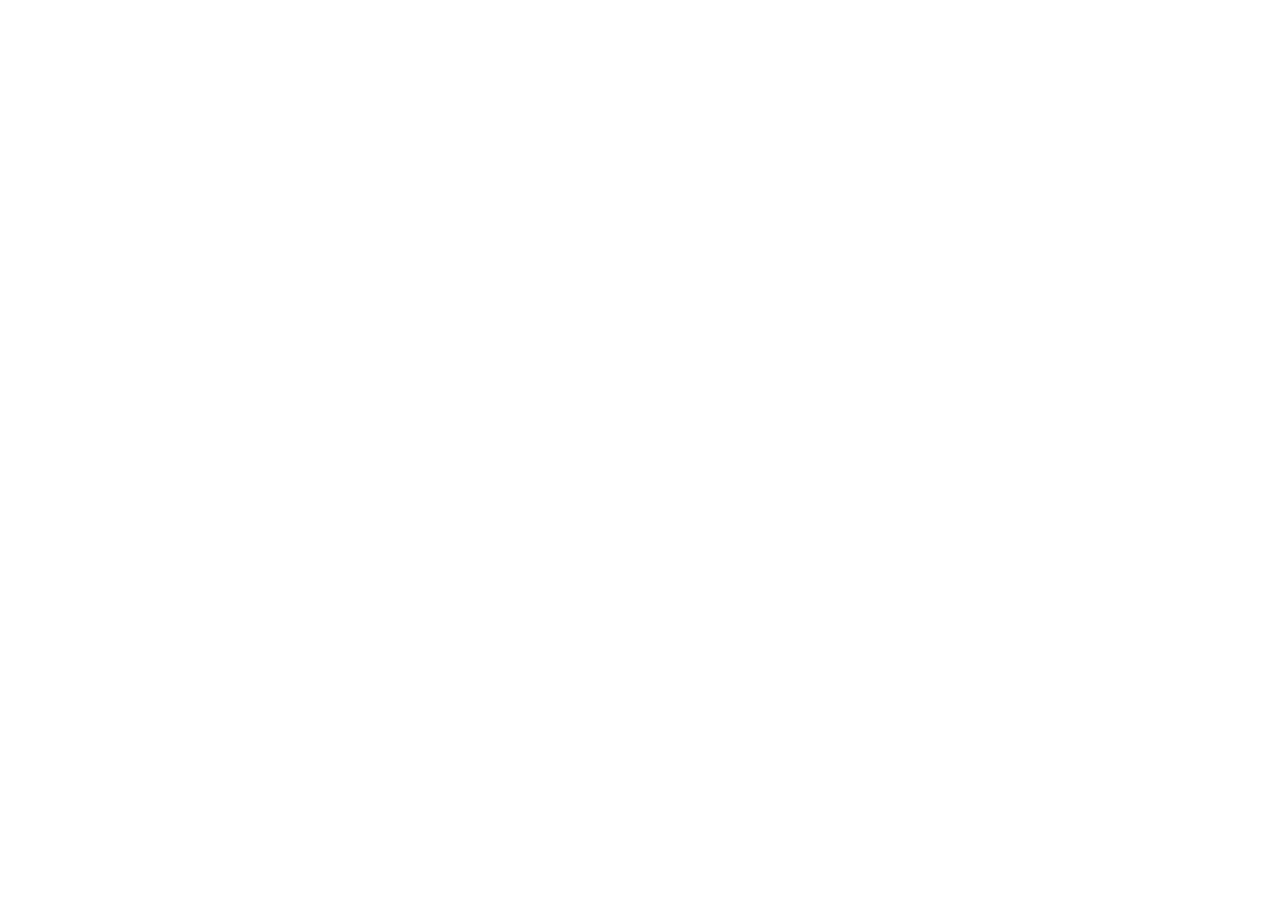
==== projetos/projetos-html-css/projeto-01/index.html @ f29a06c0 "created first html css project" ====
<!doctype html>
<html lang="pt-br">
  <head>
    <meta charset="UTF-8" />
    <meta name="viewport" content="width=device-width, initial-scale=1.0" />
    <title>Página de receita</title>
  </head>
  <body></body>
</html>
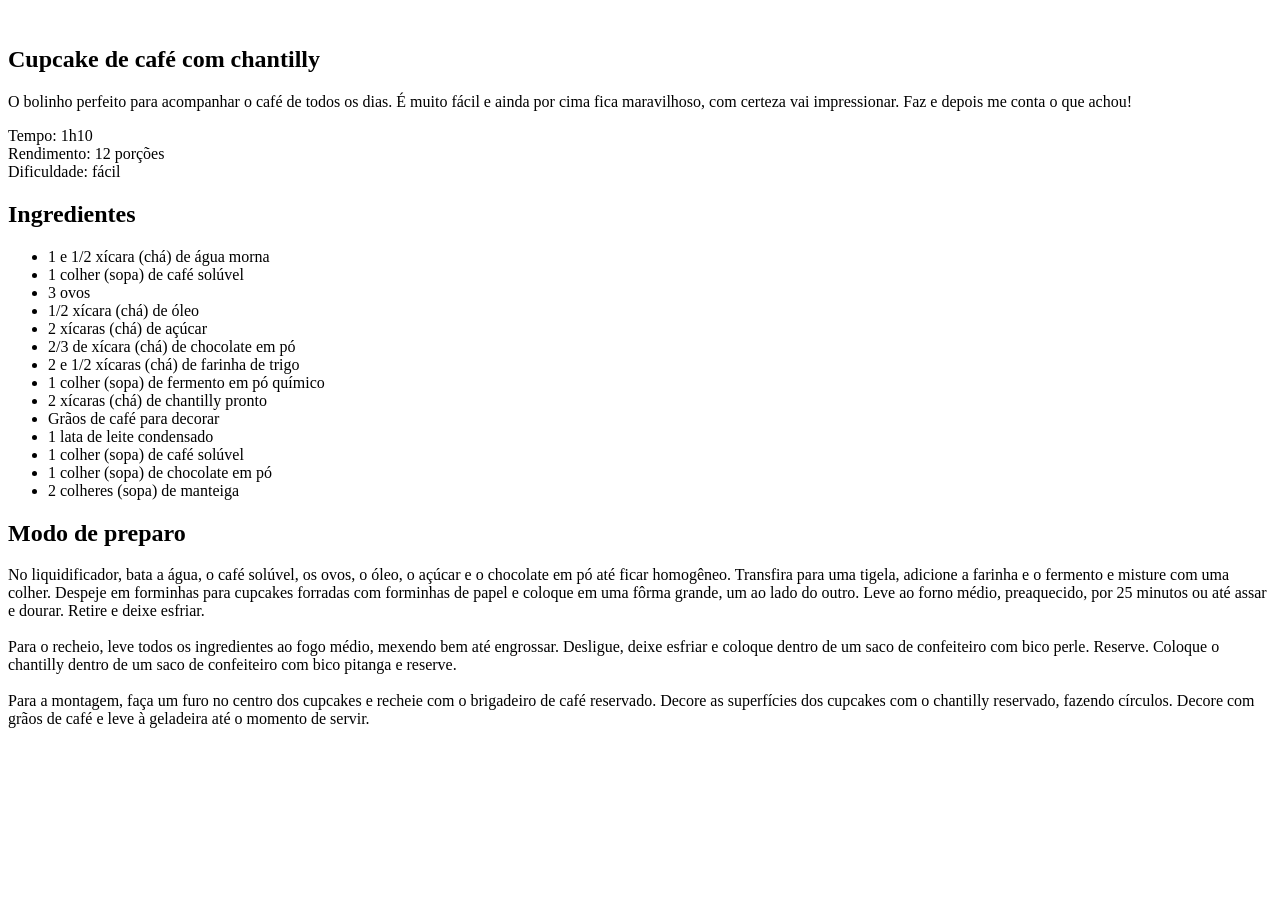
==== commit 7eece1e1: "initial html structure" ====
--- a/projetos/projetos-html-css/projeto-01/index.html
+++ b/projetos/projetos-html-css/projeto-01/index.html
@@ -5,5 +5,65 @@
     <meta name="viewport" content="width=device-width, initial-scale=1.0" />
     <title>Página de receita</title>
   </head>
-  <body></body>
+  <body>
+    <div id="page">
+      <img src="" alt="" />
+      <main>
+        <section id="about">
+          <h1>Cupcake de café com chantilly</h1>
+          <p>
+            O bolinho perfeito para acompanhar o café de todos os dias. É muito
+            fácil e ainda por cima fica maravilhoso, com certeza vai
+            impressionar. Faz e depois me conta o que achou!
+          </p>
+          <p>
+            Tempo: 1h10 <br />
+            Rendimento: 12 porções <br />
+            Dificuldade: fácil
+          </p>
+        </section>
+        <section id="ingredients">
+          <h2>Ingredientes</h2>
+          <ul>
+            <li>1 e 1/2 xícara (chá) de água morna</li>
+            <li>1 colher (sopa) de café solúvel</li>
+            <li>3 ovos</li>
+            <li>1/2 xícara (chá) de óleo</li>
+            <li>2 xícaras (chá) de açúcar</li>
+            <li>2/3 de xícara (chá) de chocolate em pó</li>
+            <li>2 e 1/2 xícaras (chá) de farinha de trigo</li>
+            <li>1 colher (sopa) de fermento em pó químico</li>
+            <li>2 xícaras (chá) de chantilly pronto</li>
+            <li>Grãos de café para decorar</li>
+            <li>1 lata de leite condensado</li>
+            <li>1 colher (sopa) de café solúvel</li>
+            <li>1 colher (sopa) de chocolate em pó</li>
+            <li>2 colheres (sopa) de manteiga</li>
+          </ul>
+        </section>
+        <section id="preparation">
+          <h2>Modo de preparo</h2>
+          <p>
+            No liquidificador, bata a água, o café solúvel, os ovos, o óleo, o
+            açúcar e o chocolate em pó até ficar homogêneo. Transfira para uma
+            tigela, adicione a farinha e o fermento e misture com uma colher.
+            Despeje em forminhas para cupcakes forradas com forminhas de papel e
+            coloque em uma fôrma grande, um ao lado do outro. Leve ao forno
+            médio, preaquecido, por 25 minutos ou até assar e dourar. Retire e
+            deixe esfriar.
+            <br /><br />
+            Para o recheio, leve todos os ingredientes ao fogo médio, mexendo
+            bem até engrossar. Desligue, deixe esfriar e coloque dentro de um
+            saco de confeiteiro com bico perle. Reserve. Coloque o chantilly
+            dentro de um saco de confeiteiro com bico pitanga e reserve.
+            <br /><br />
+            Para a montagem, faça um furo no centro dos cupcakes e recheie com o
+            brigadeiro de café reservado. Decore as superfícies dos cupcakes com
+            o chantilly reservado, fazendo círculos. Decore com grãos de café e
+            leve à geladeira até o momento de servir.
+          </p>
+        </section>
+      </main>
+    </div>
+  </body>
 </html>
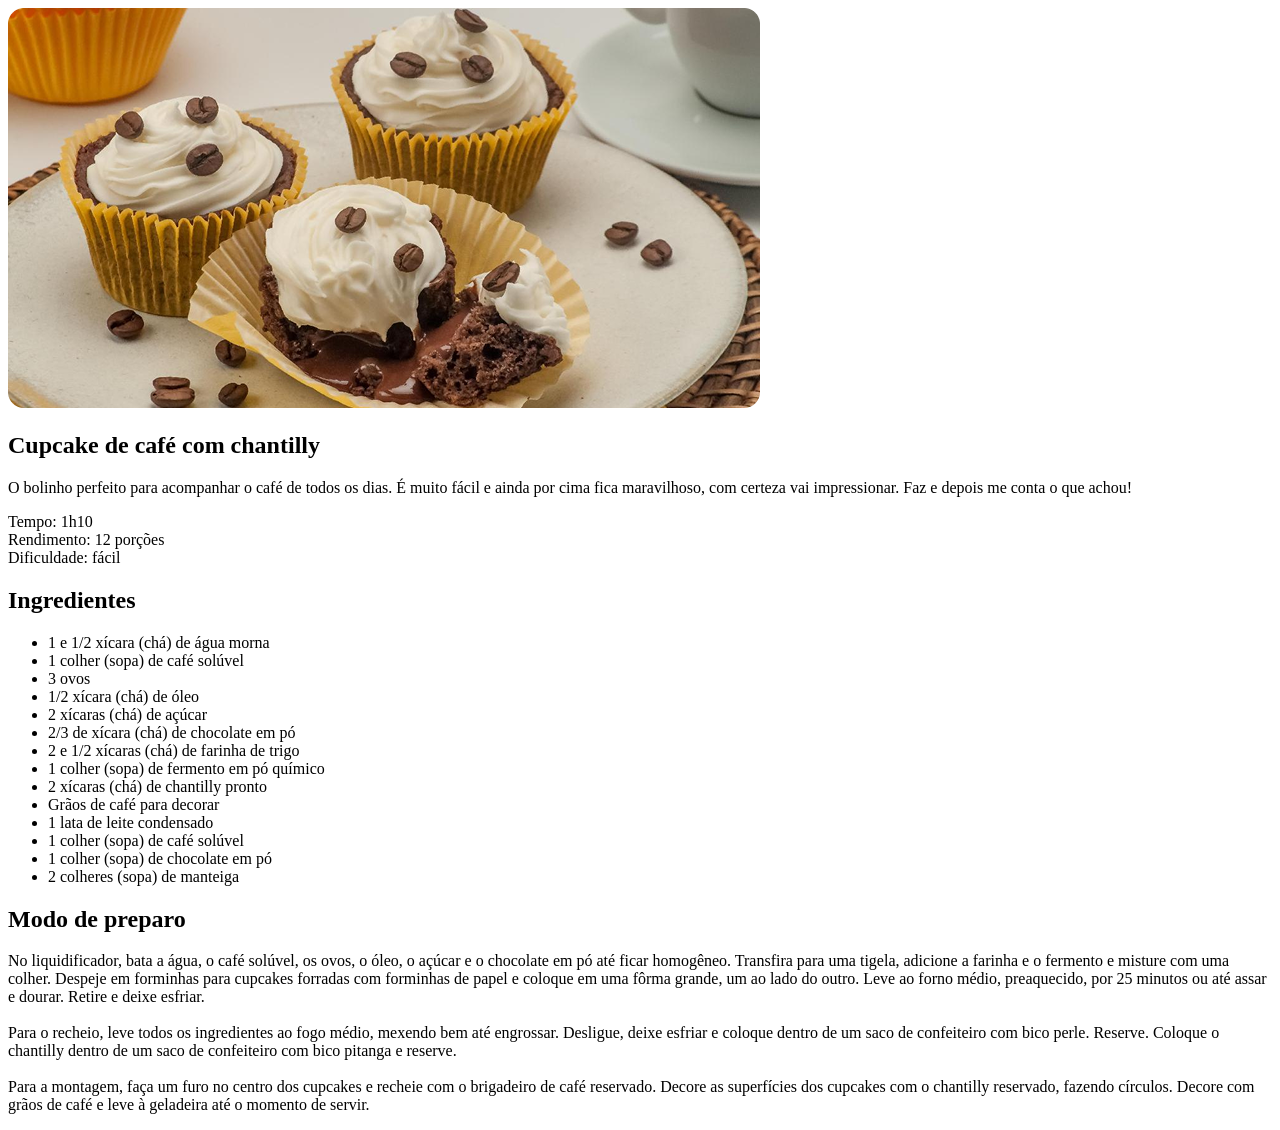
==== commit 19a47edc: "linked style.css to index. html and added image to img tag" ====
--- a/projetos/projetos-html-css/projeto-01/index.html
+++ b/projetos/projetos-html-css/projeto-01/index.html
@@ -4,10 +4,11 @@
     <meta charset="UTF-8" />
     <meta name="viewport" content="width=device-width, initial-scale=1.0" />
     <title>Página de receita</title>
+    <link rel="stylesheet" href="style.css" />
   </head>
   <body>
     <div id="page">
-      <img src="" alt="" />
+      <img src="assets/main-image.png" alt="Imagem de um cupcake" />
       <main>
         <section id="about">
           <h1>Cupcake de café com chantilly</h1>
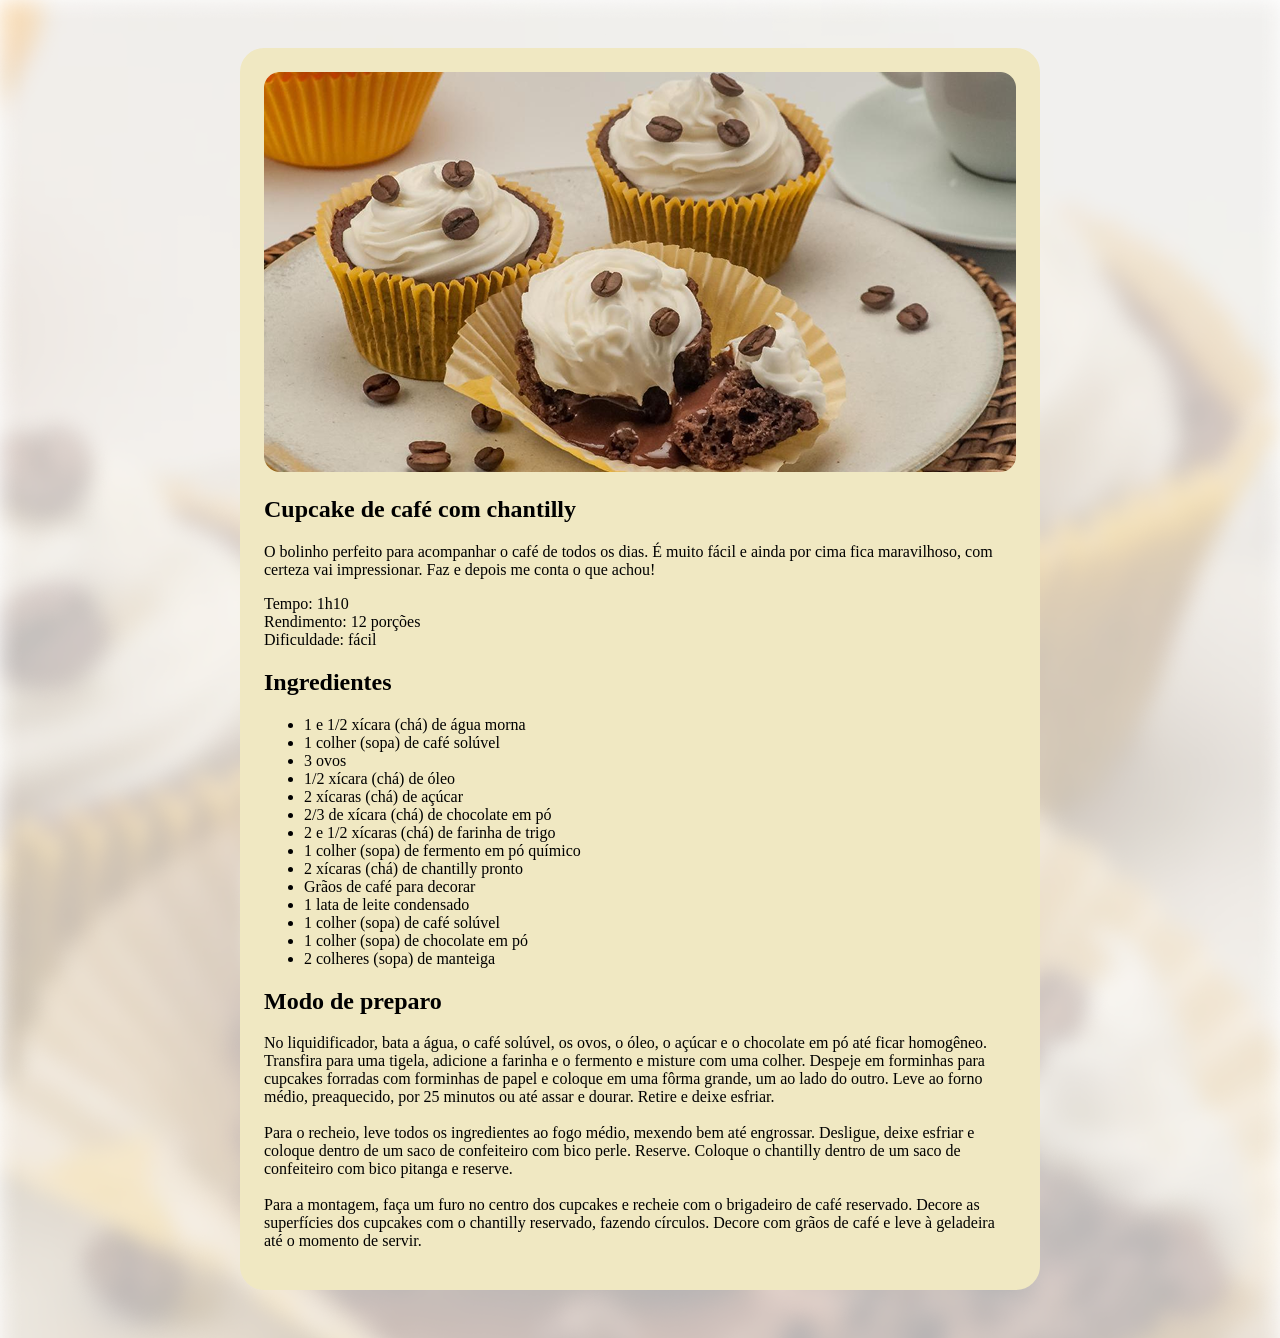
==== commit 465fe031: "added external font" ====
--- a/projetos/projetos-html-css/projeto-01/index.html
+++ b/projetos/projetos-html-css/projeto-01/index.html
@@ -1,6 +1,12 @@
 <!doctype html>
 <html lang="pt-br">
   <head>
+    <link rel="preconnect" href="https://fonts.googleapis.com" />
+    <link rel="preconnect" href="https://fonts.gstatic.com" crossorigin />
+    <link
+      href="https://fonts.googleapis.com/css2?family=Alice&display=swap"
+      rel="stylesheet"
+    />
     <meta charset="UTF-8" />
     <meta name="viewport" content="width=device-width, initial-scale=1.0" />
     <title>Página de receita</title>
--- a/projetos/projetos-html-css/projeto-01/style.css
+++ b/projetos/projetos-html-css/projeto-01/style.css
@@ -0,0 +1,13 @@
+body {
+  background-image: url(assets/bg-image.png);
+  background-size: cover;
+}
+
+#page {
+  box-sizing: border-box;
+  width: 800px;
+  padding: 24px;
+  background-color: #f0e8c2;
+  border-radius: 24px;
+  margin: 48px auto;
+}
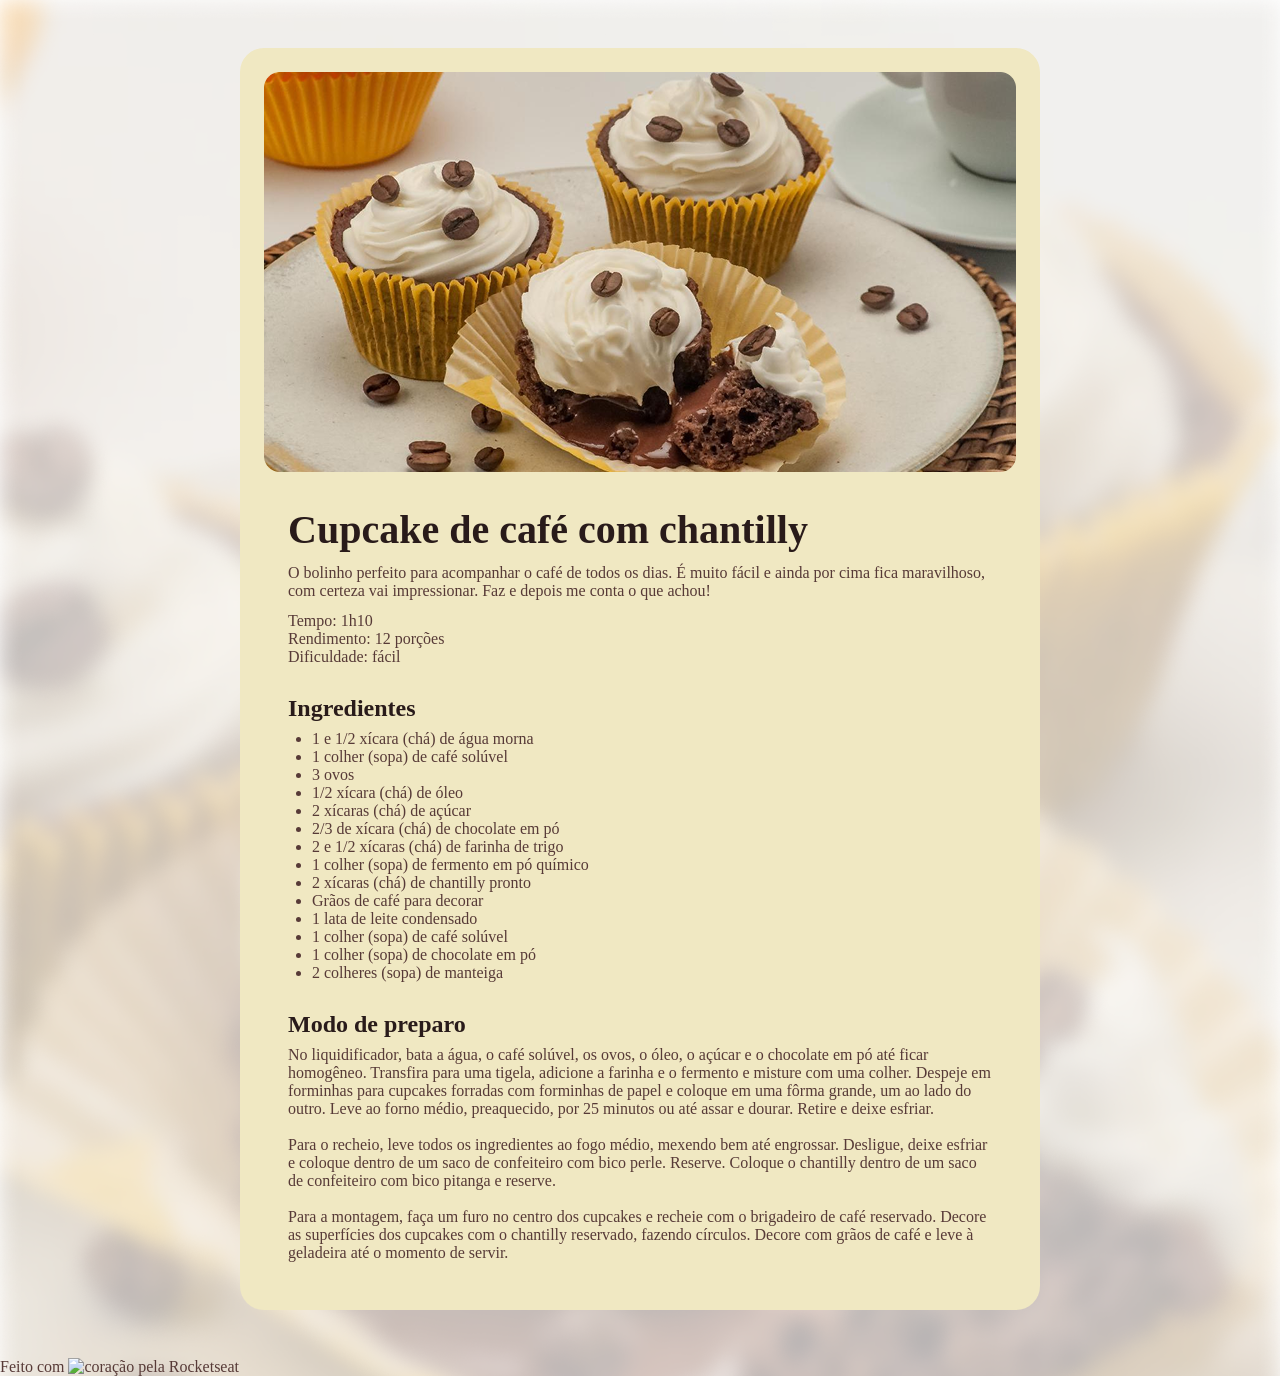
==== commit 7439aed3: "added footer" ====
--- a/projetos/projetos-html-css/projeto-01/index.html
+++ b/projetos/projetos-html-css/projeto-01/index.html
@@ -72,5 +72,8 @@
         </section>
       </main>
     </div>
+    <footer>
+      Feito com <img src="assets/heart.svg" alt="coração" /> pela Rocketseat
+    </footer>
   </body>
 </html>
--- a/projetos/projetos-html-css/projeto-01/style.css
+++ b/projetos/projetos-html-css/projeto-01/style.css
@@ -1,3 +1,13 @@
+* {
+  margin: 0;
+  padding: 0;
+}
+
+:root {
+  font-family: "Alice", serif;
+  color: #573a37;
+}
+
 body {
   background-image: url(assets/bg-image.png);
   background-size: cover;
@@ -11,3 +21,35 @@
   border-radius: 24px;
   margin: 48px auto;
 }
+
+main {
+  padding: 24px;
+}
+
+section + section {
+  margin-top: 24px;
+}
+
+#about p + p {
+  margin-top: 12px;
+}
+
+h1 {
+  line-height: 140%;
+  font-size: 40px;
+}
+
+h2 {
+  font-size: 24px;
+}
+
+h1,
+h2 {
+  color: #291b1a;
+  margin-bottom: 4px;
+  line-height: 150%;
+}
+
+ul {
+  padding-left: 24px;
+}
